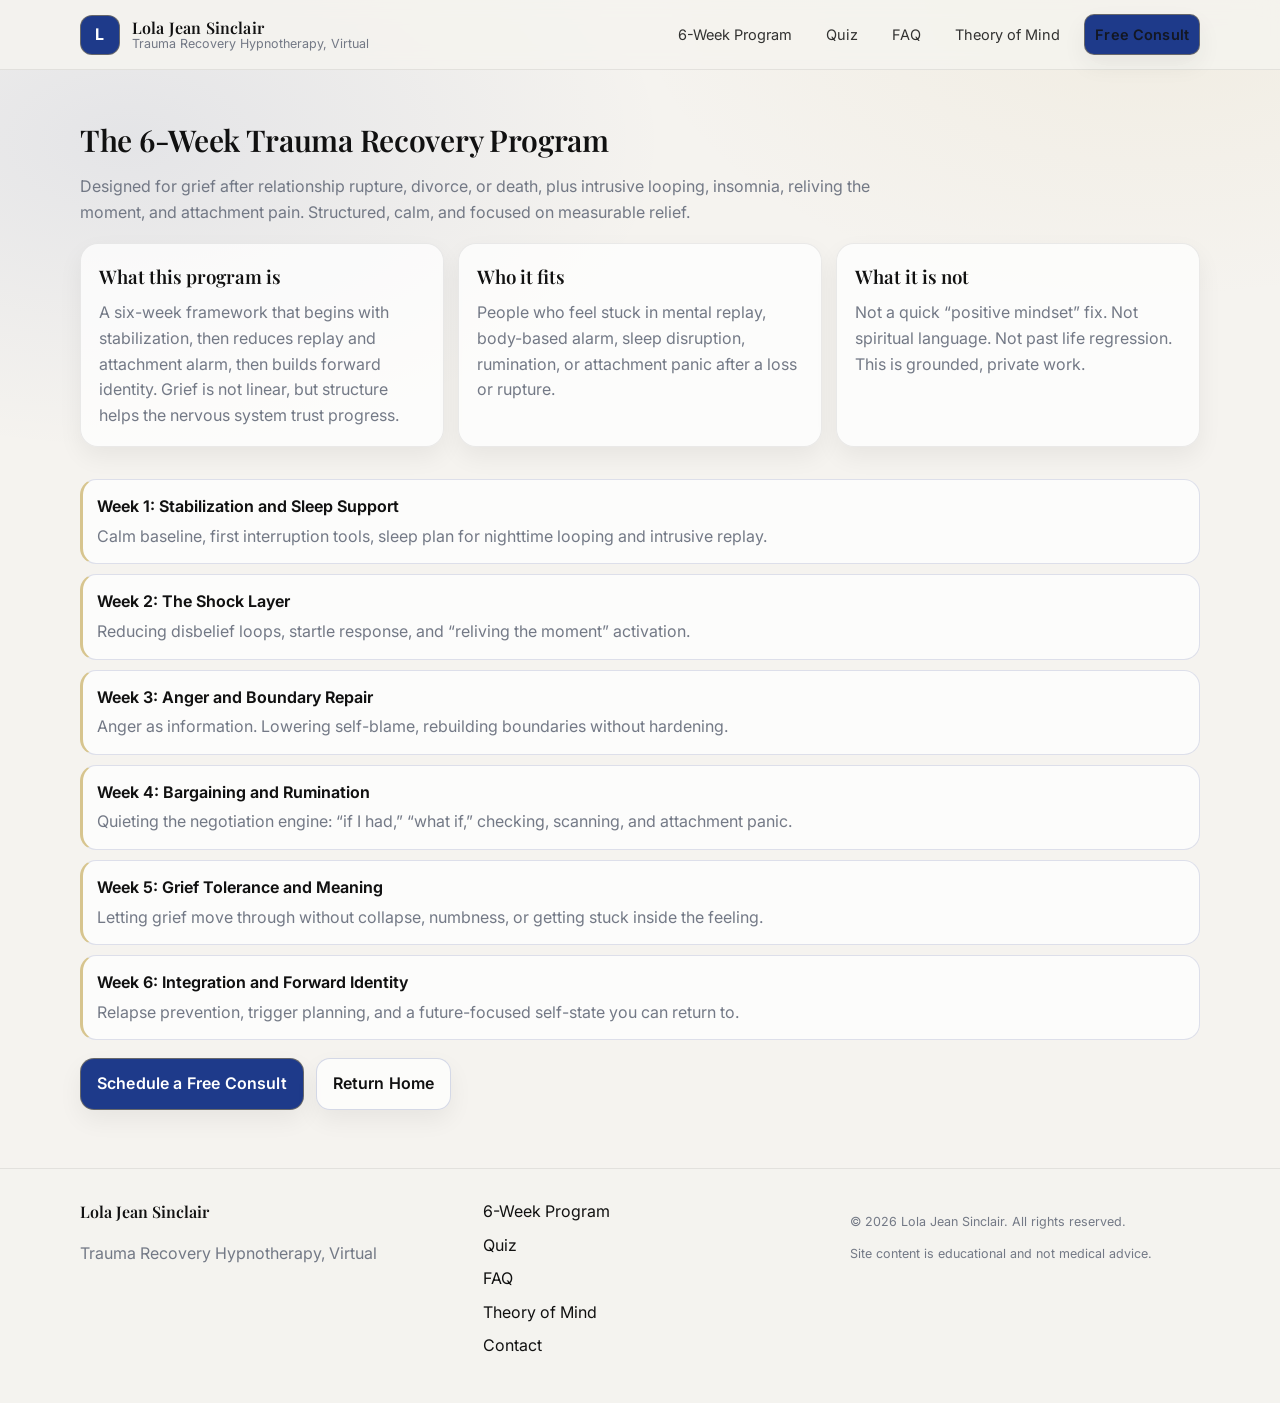
==== program.html @ 861ed59a "Add initial HTML structure for 6-Week Program This HTML file outlines a six-week trauma recovery hyp" ====
<!doctype html>
<html lang="en">
<head>
  <meta charset="utf-8" />
  <meta name="viewport" content="width=device-width, initial-scale=1" />
  <title>6-Week Program | Lola Jean Sinclair</title>
  <meta name="description" content="A structured six-week trauma recovery hypnotherapy program for grief, intrusive looping, insomnia, and attachment pain. Virtual sessions." />
  <link rel="stylesheet" href="styles.css" />
</head>
<body>
  <header class="site-header">
    <div class="container header-inner">
      <a class="brand" href="index.html" aria-label="Home">
        <span class="brand-mark" aria-hidden="true">L</span>
        <span class="brand-text">
          <span class="brand-name">Lola Jean Sinclair</span>
          <span class="brand-sub">Trauma Recovery Hypnotherapy, Virtual</span>
        </span>
      </a>

      <nav class="nav" aria-label="Primary">
        <a href="program.html">6-Week Program</a>
        <a href="quiz.html">Quiz</a>
        <a href="faq.html">FAQ</a>
        <a href="kappas-theory.html">Theory of Mind</a>
        <a class="btn btn-small" href="contact.html">Free Consult</a>
      </nav>

      <button class="nav-toggle" id="navToggle" aria-label="Open menu" aria-expanded="false" aria-controls="mobileNav">
        <span aria-hidden="true">Menu</span>
      </button>
    </div>

    <div class="mobile-nav" id="mobileNav" hidden>
      <div class="container mobile-nav-inner">
        <a href="program.html">6-Week Program</a>
        <a href="quiz.html">Quiz</a>
        <a href="faq.html">FAQ</a>
        <a href="kappas-theory.html">Theory of Mind</a>
        <a class="btn" href="contact.html">Book a Free Consult</a>
      </div>
    </div>
  </header>

  <main id="main">
    <section class="section">
      <div class="container">
        <div class="section-head">
          <h2>The 6-Week Trauma Recovery Program</h2>
          <p>
            Designed for grief after relationship rupture, divorce, or death, plus intrusive looping, insomnia, reliving the moment, and attachment pain.
            Structured, calm, and focused on measurable relief.
          </p>
        </div>

        <div class="cards">
          <article class="card">
            <h3>What this program is</h3>
            <p>
              A six-week framework that begins with stabilization, then reduces replay and attachment alarm, then builds forward identity.
              Grief is not linear, but structure helps the nervous system trust progress.
            </p>
          </article>
          <article class="card">
            <h3>Who it fits</h3>
            <p>
              People who feel stuck in mental replay, body-based alarm, sleep disruption, rumination, or attachment panic after a loss or rupture.
            </p>
          </article>
          <article class="card">
            <h3>What it is not</h3>
            <p>
              Not a quick “positive mindset” fix. Not spiritual language. Not past life regression. This is grounded, private work.
            </p>
          </article>
        </div>

        <div style="height:18px;"></div>

        <ol class="timeline">
          <li>
            <span class="t-title">Week 1: Stabilization and Sleep Support</span>
            <span class="t-desc">Calm baseline, first interruption tools, sleep plan for nighttime looping and intrusive replay.</span>
          </li>
          <li>
            <span class="t-title">Week 2: The Shock Layer</span>
            <span class="t-desc">Reducing disbelief loops, startle response, and “reliving the moment” activation.</span>
          </li>
          <li>
            <span class="t-title">Week 3: Anger and Boundary Repair</span>
            <span class="t-desc">Anger as information. Lowering self-blame, rebuilding boundaries without hardening.</span>
          </li>
          <li>
            <span class="t-title">Week 4: Bargaining and Rumination</span>
            <span class="t-desc">Quieting the negotiation engine: “if I had,” “what if,” checking, scanning, and attachment panic.</span>
          </li>
          <li>
            <span class="t-title">Week 5: Grief Tolerance and Meaning</span>
            <span class="t-desc">Letting grief move through without collapse, numbness, or getting stuck inside the feeling.</span>
          </li>
          <li>
            <span class="t-title">Week 6: Integration and Forward Identity</span>
            <span class="t-desc">Relapse prevention, trigger planning, and a future-focused self-state you can return to.</span>
          </li>
        </ol>

        <div class="cta-row">
          <a class="btn" href="contact.html">Schedule a Free Consult</a>
          <a class="btn btn-ghost" href="index.html">Return Home</a>
        </div>
      </div>
    </section>
  </main>

  <footer class="site-footer">
    <div class="container footer-grid">
      <div>
        <p class="footer-brand">Lola Jean Sinclair</p>
        <p class="muted">Trauma Recovery Hypnotherapy, Virtual</p>
      </div>
      <div class="footer-links">
        <a href="program.html">6-Week Program</a>
        <a href="quiz.html">Quiz</a>
        <a href="faq.html">FAQ</a>
        <a href="kappas-theory.html">Theory of Mind</a>
        <a href="contact.html">Contact</a>
      </div>
      <div class="muted small">
        <p>© <span id="year"></span> Lola Jean Sinclair. All rights reserved.</p>
        <p>Site content is educational and not medical advice.</p>
      </div>
    </div>
  </footer>

  <script src="script.js"></script>
</body>
</html>
---- styles.css ----
/* styles.css
   Elegant, calm, non-salesy theme
   Palette: cobalt, stone, pearl white, metallic gold
   Typography: refined serif headings + clean sans body
*/

/* Optional web fonts. If you prefer no external fonts, delete these two lines. */
@import url("https://fonts.googleapis.com/css2?family=Playfair+Display:wght@500;600;700&family=Inter:wght@400;500;600;700&display=swap");

:root{
  /* Palette */
  --bg: #F5F3EF;          /* pearl white */
  --ink: #111111;         /* charcoal ink */
  --stone: #6B7280;       /* stone */
  --cobalt: #1E3A8A;      /* cobalt */
  --gold: #BFA046;        /* metallic gold */

  /* Surfaces */
  --surface: rgba(255,255,255,.72);
  --surface-2: rgba(255,255,255,.58);
  --stroke: rgba(17,17,17,.12);
  --stroke-soft: rgba(17,17,17,.08);

  /* Shadows, keep subtle */
  --shadow-sm: 0 10px 24px rgba(0,0,0,.06);
  --shadow: 0 18px 50px rgba(0,0,0,.08);

  /* Radii */
  --radius: 18px;
  --radius-sm: 12px;

  /* Layout */
  --max: 1120px;

  /* Typography */
  --font-body: "Inter", ui-sans-serif, system-ui, -apple-system, Segoe UI, Roboto, Helvetica, Arial, "Apple Color Emoji","Segoe UI Emoji";
  --font-head: "Playfair Display", ui-serif, Georgia, "Times New Roman", Times, serif;
}

*{ box-sizing: border-box; }
html{ scroll-behavior: smooth; }
body{
  margin:0;
  font-family: var(--font-body);
  color: var(--ink);
  background:
    radial-gradient(900px 520px at 10% 10%, rgba(30,58,138,.08), transparent 60%),
    radial-gradient(900px 520px at 90% 0%, rgba(191,160,70,.08), transparent 58%),
    var(--bg);
  line-height: 1.6;
}

a{ color: inherit; text-decoration: none; }
a:hover{ text-decoration: underline; }

.container{
  width: min(var(--max), calc(100% - 40px));
  margin: 0 auto;
}

/* Accessibility */
.skip-link{
  position:absolute;
  left:-9999px;
  top:auto;
  width:1px;
  height:1px;
  overflow:hidden;
}
.skip-link:focus{
  left:16px;
  top:16px;
  width:auto;
  height:auto;
  padding:10px 12px;
  background:#fff;
  border: 1px solid var(--stroke);
  border-radius: 10px;
  box-shadow: var(--shadow-sm);
  z-index:999;
}

/* Header */
.site-header{
  position: sticky;
  top:0;
  z-index: 50;
  backdrop-filter: blur(10px);
  background: rgba(245,243,239,.84);
  border-bottom: 1px solid var(--stroke-soft);
}
.header-inner{
  display:flex;
  align-items:center;
  justify-content:space-between;
  padding: 14px 0;
  gap: 14px;
}

.brand{
  display:flex;
  align-items:center;
  gap: 12px;
  min-width: 240px;
}
.brand-mark{
  width: 40px;
  height: 40px;
  border-radius: 12px;
  display:grid;
  place-items:center;
  background: var(--cobalt);
  border: 1px solid rgba(191,160,70,.45);
  color: #fff;
  font-weight: 700;
  letter-spacing: .02em;
}
.brand-text{
  display:flex;
  flex-direction:column;
  line-height:1.1;
}
.brand-name{
  font-family: var(--font-head);
  font-weight: 600;
  letter-spacing: .01em;
}
.brand-sub{
  font-size: 12.5px;
  color: rgba(107,114,128,.95);
}

.nav{
  display:flex;
  align-items:center;
  gap: 14px;
}
.nav a{
  font-size: 14.5px;
  color: rgba(17,17,17,.86);
  padding: 8px 10px;
  border-radius: 10px;
}
.nav a:hover{
  background: rgba(30,58,138,.06);
  text-decoration: none;
}

.nav-toggle{
  display:none;
  border:1px solid var(--stroke);
  background: rgba(255,255,255,.65);
  border-radius: 12px;
  padding: 10px 12px;
  box-shadow: var(--shadow-sm);
}

.mobile-nav{
  border-top: 1px solid var(--stroke-soft);
  background: rgba(245,243,239,.92);
}
.mobile-nav-inner{
  display:grid;
  gap: 8px;
  padding: 14px 0 18px;
}
.mobile-nav-inner a{
  padding: 12px 12px;
  border: 1px solid var(--stroke-soft);
  border-radius: 12px;
  background: rgba(255,255,255,.70);
  text-decoration:none;
}
.mobile-nav-inner a.btn{
  border: 1px solid rgba(191,160,70,.35);
}

/* Hero */
.hero{
  padding: 46px 0 26px;
}
.hero-grid{
  display:grid;
  grid-template-columns: 1.25fr .85fr;
  gap: 26px;
  align-items: start;
}

.eyebrow{
  display:inline-flex;
  gap: 10px;
  align-items:center;
  font-size: 12.5px;
  letter-spacing: .12em;
  text-transform: uppercase;
  color: rgba(107,114,128,.95);
  border: 1px solid rgba(191,160,70,.38);
  padding: 8px 12px;
  border-radius: 999px;
  background: rgba(255,255,255,.60);
}

h1{
  margin: 14px 0 10px;
  font-family: var(--font-head);
  font-size: clamp(34px, 4vw, 54px);
  line-height: 1.06;
  letter-spacing: -.02em;
}
.lead{
  margin: 0 0 16px;
  font-size: 18px;
  color: rgba(17,17,17,.84);
  max-width: 64ch;
}

.cta-row{
  display:flex;
  gap: 12px;
  flex-wrap: wrap;
  margin: 18px 0 12px;
}

/* Buttons, calm and confident */
.btn{
  display:inline-flex;
  align-items:center;
  justify-content:center;
  padding: 12px 16px;
  border-radius: 14px;
  background: var(--cobalt);
  color: #fff;
  font-weight: 600;
  letter-spacing: .01em;
  border: 1px solid rgba(191,160,70,.45);
  text-decoration:none;
  box-shadow: var(--shadow-sm);
}
.btn:hover{
  text-decoration:none;
  filter: brightness(1.03);
}
.btn:active{ transform: translateY(1px); }

.btn-small{
  padding: 10px 12px;
  border-radius: 12px;
  font-size: 14px;
}
.btn-wide{ width: 100%; }

.btn-ghost{
  background: rgba(255,255,255,.70);
  color: var(--ink);
  border: 1px solid rgba(30,58,138,.18);
  box-shadow: var(--shadow-sm);
}
.btn-ghost:hover{
  background: rgba(255,255,255,.82);
}

.trust-badges{
  list-style:none;
  padding:0;
  margin: 16px 0 8px;
  display:grid;
  gap: 10px;
}
.trust-badges li{
  display:grid;
  gap: 2px;
  padding: 12px 14px;
  border-radius: 14px;
  border: 1px solid var(--stroke-soft);
  background: rgba(255,255,255,.70);
}
.trust-badges strong{ font-size: 14px; }
.trust-badges span{
  font-size: 13px;
  color: rgba(107,114,128,.95);
}

.fineprint{
  margin: 12px 0 0;
  font-size: 12.5px;
  color: rgba(107,114,128,.95);
  max-width: 74ch;
}

/* Right-side hero card */
.hero-card .glass{
  border-radius: var(--radius);
  border: 1px solid rgba(191,160,70,.38);
  background: rgba(255,255,255,.74);
  box-shadow: var(--shadow);
  padding: 18px;
  position: sticky;
  top: 88px;
}
.card-title{
  margin: 0 0 6px;
  font-family: var(--font-head);
  font-weight: 600;
  font-size: 20px;
}
.card-sub{ margin: 0 0 14px; color: rgba(107,114,128,.95); }

.mini-steps{
  display:grid;
  gap: 10px;
  margin-bottom: 14px;
}
.mini-step{
  border: 1px solid var(--stroke-soft);
  border-radius: 14px;
  padding: 12px 12px;
  background: rgba(255,255,255,.70);
}
.step-kicker{
  font-size: 12px;
  letter-spacing: .12em;
  text-transform: uppercase;
  color: rgba(107,114,128,.95);
}
.step-title{ display:block; font-weight: 650; margin-top: 2px; }
.step-desc{
  display:block;
  color: rgba(107,114,128,.95);
  font-size: 13px;
  margin-top: 2px;
}

/* Sections */
.section{
  padding: 46px 0;
}
.section.alt{
  background: rgba(255,255,255,.38);
  border-top: 1px solid var(--stroke-soft);
  border-bottom: 1px solid var(--stroke-soft);
}
.section-head{
  display:grid;
  gap: 10px;
  margin-bottom: 18px;
  max-width: 82ch;
}
.section-head h2{
  margin:0;
  font-family: var(--font-head);
  font-weight: 600;
  font-size: 30px;
  letter-spacing: -.01em;
}
.section-head p{ margin:0; color: rgba(107,114,128,.95); }

.cards{
  display:grid;
  grid-template-columns: repeat(3, 1fr);
  gap: 14px;
}
.card{
  border-radius: var(--radius);
  border: 1px solid var(--stroke-soft);
  background: rgba(255,255,255,.72);
  box-shadow: var(--shadow-sm);
  padding: 18px;
}
.card h3{
  margin: 0 0 8px;
  font-family: var(--font-head);
  font-weight: 600;
}
.card p{ margin: 0; color: rgba(107,114,128,.95); }

/* Two-column layout */
.two-col{
  display:grid;
  grid-template-columns: 1.05fr .95fr;
  gap: 18px;
  align-items: start;
}
.muted{ color: rgba(107,114,128,.95); }

/* Timeline */
.timeline{
  margin: 14px 0 0;
  padding: 0;
  list-style: none;
  display:grid;
  gap: 10px;
}
.timeline li{
  border: 1px solid rgba(30,58,138,.14);
  border-left: 3px solid rgba(191,160,70,.60);
  border-radius: 16px;
  padding: 14px 14px;
  background: rgba(255,255,255,.72);
}
.t-title{ display:block; font-weight: 650; }
.t-desc{ display:block; color: rgba(107,114,128,.95); margin-top: 4px; }

/* Side panel */
.panel{
  border-radius: var(--radius);
  border: 1px solid rgba(191,160,70,.30);
  background: rgba(255,255,255,.70);
  box-shadow: var(--shadow);
  padding: 18px;
}
.panel h3{
  margin-top: 0;
  font-family: var(--font-head);
  font-weight: 600;
}
.story{
  border: 1px solid var(--stroke-soft);
  border-radius: 16px;
  padding: 12px 12px;
  background: rgba(255,255,255,.72);
  margin-top: 10px;
}
.story-title{
  margin: 0 0 6px;
  font-weight: 650;
}
.story-body{ margin: 0; color: rgba(107,114,128,.95); }

/* Links that feel premium, not salesy */
.link{
  display:inline-block;
  margin-top: 12px;
  color: var(--cobalt);
  font-weight: 650;
  text-decoration: none;
  border-bottom: 1px solid rgba(191,160,70,.55);
  padding-bottom: 2px;
}
.link:hover{
  text-decoration:none;
  border-bottom-color: rgba(191,160,70,.95);
}

/* CTA slab */
.cta-slab{
  display:flex;
  align-items:center;
  justify-content:space-between;
  gap: 14px;
  padding: 18px;
  border-radius: var(--radius);
  border: 1px solid rgba(30,58,138,.16);
  background: rgba(255,255,255,.72);
  box-shadow: var(--shadow-sm);
}
.cta-slab h3{
  margin: 0 0 6px;
  font-family: var(--font-head);
  font-weight: 600;
}
.cta-slab p{ margin: 0; }

/* Footer */
.site-footer{
  padding: 30px 0 44px;
  border-top: 1px solid var(--stroke-soft);
  background: rgba(245,243,239,.75);
}
.footer-grid{
  display:grid;
  grid-template-columns: 1.1fr 1fr 1fr;
  gap: 18px;
  align-items:start;
}
.footer-brand{
  margin: 0;
  font-family: var(--font-head);
  font-weight: 600;
  font-size: 16px;
}
.footer-links{
  display:grid;
  gap: 8px;
}
.small{ font-size: 12.5px; }

/* Responsive */
@media (max-width: 980px){
  .hero-grid{ grid-template-columns: 1fr; }
  .hero-card .glass{ position: relative; top: 0; }
  .cards{ grid-template-columns: 1fr; }
  .two-col{ grid-template-columns: 1fr; }
  .footer-grid{ grid-template-columns: 1fr; }
}

@media (max-width: 820px){
  .nav{ display:none; }
  .nav-toggle{ display:inline-flex; }
  .cta-slab{ flex-direction: column; align-items: flex-start; }
}
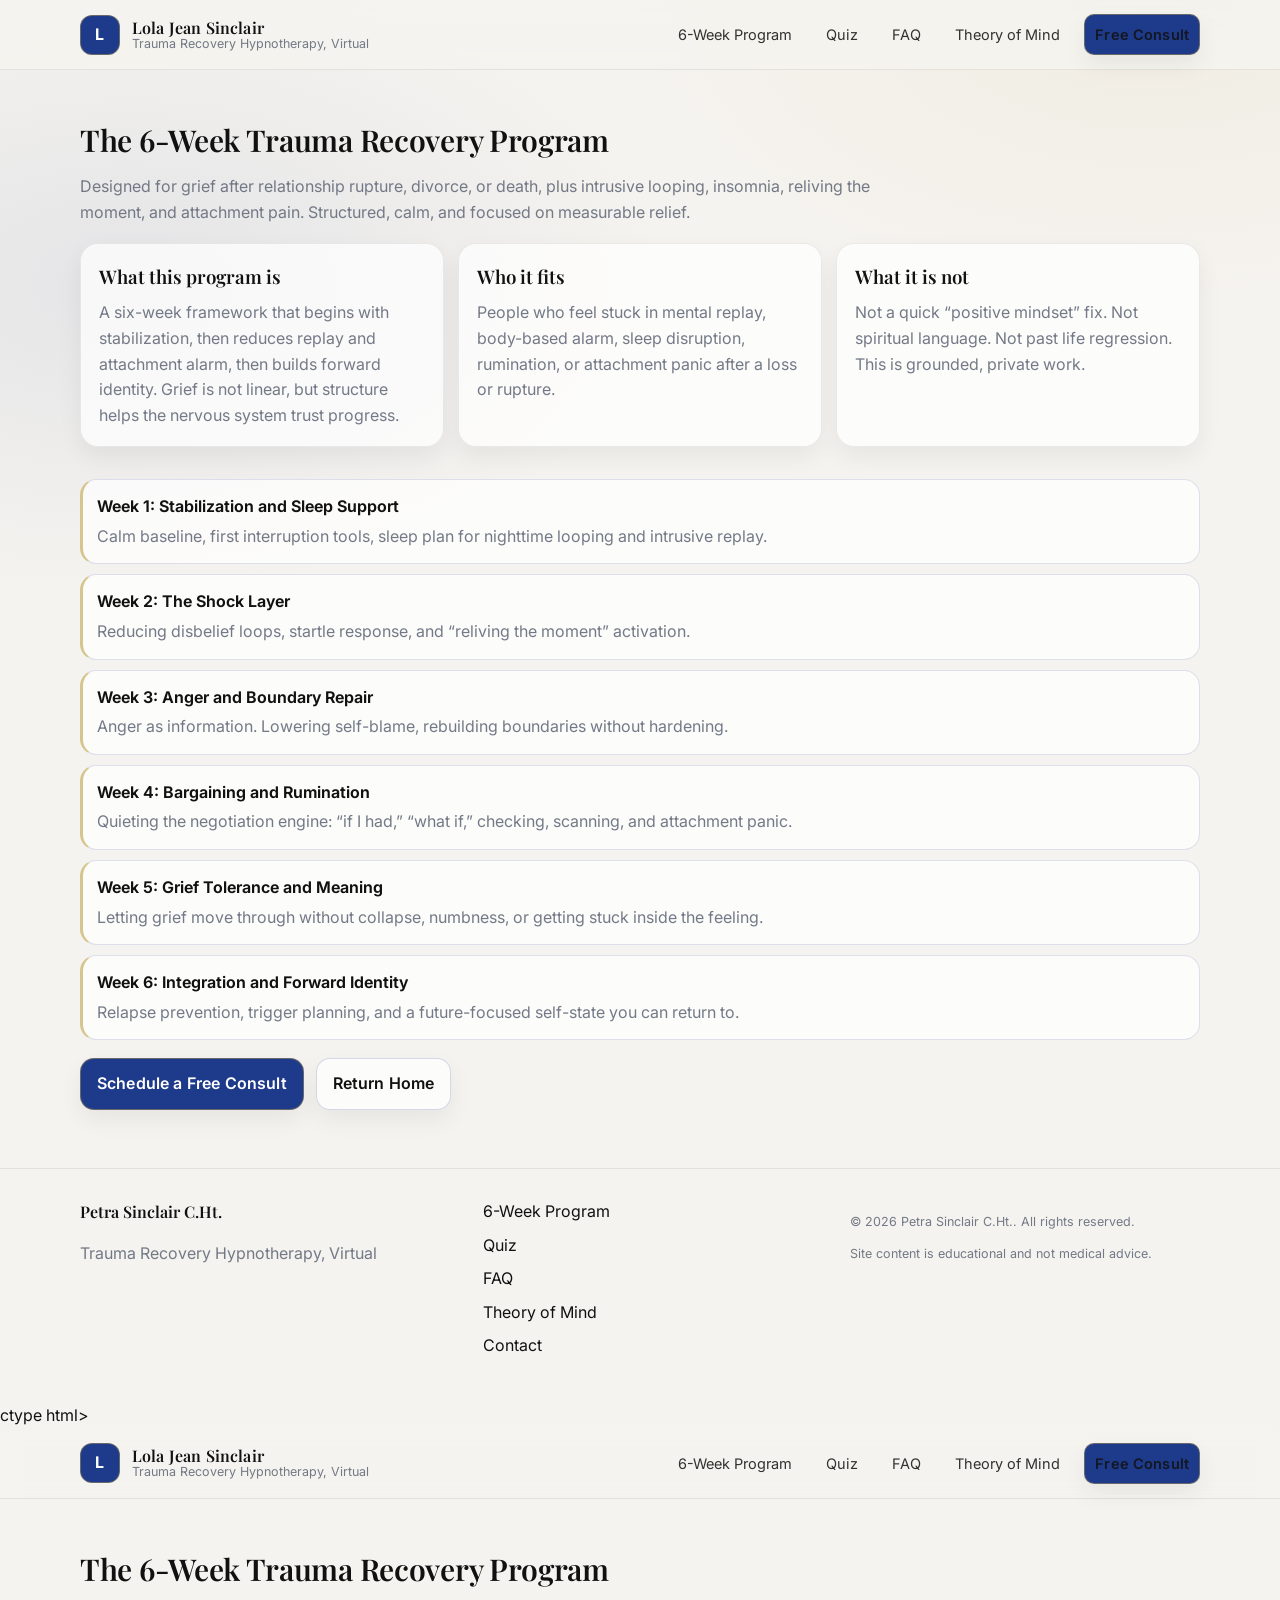
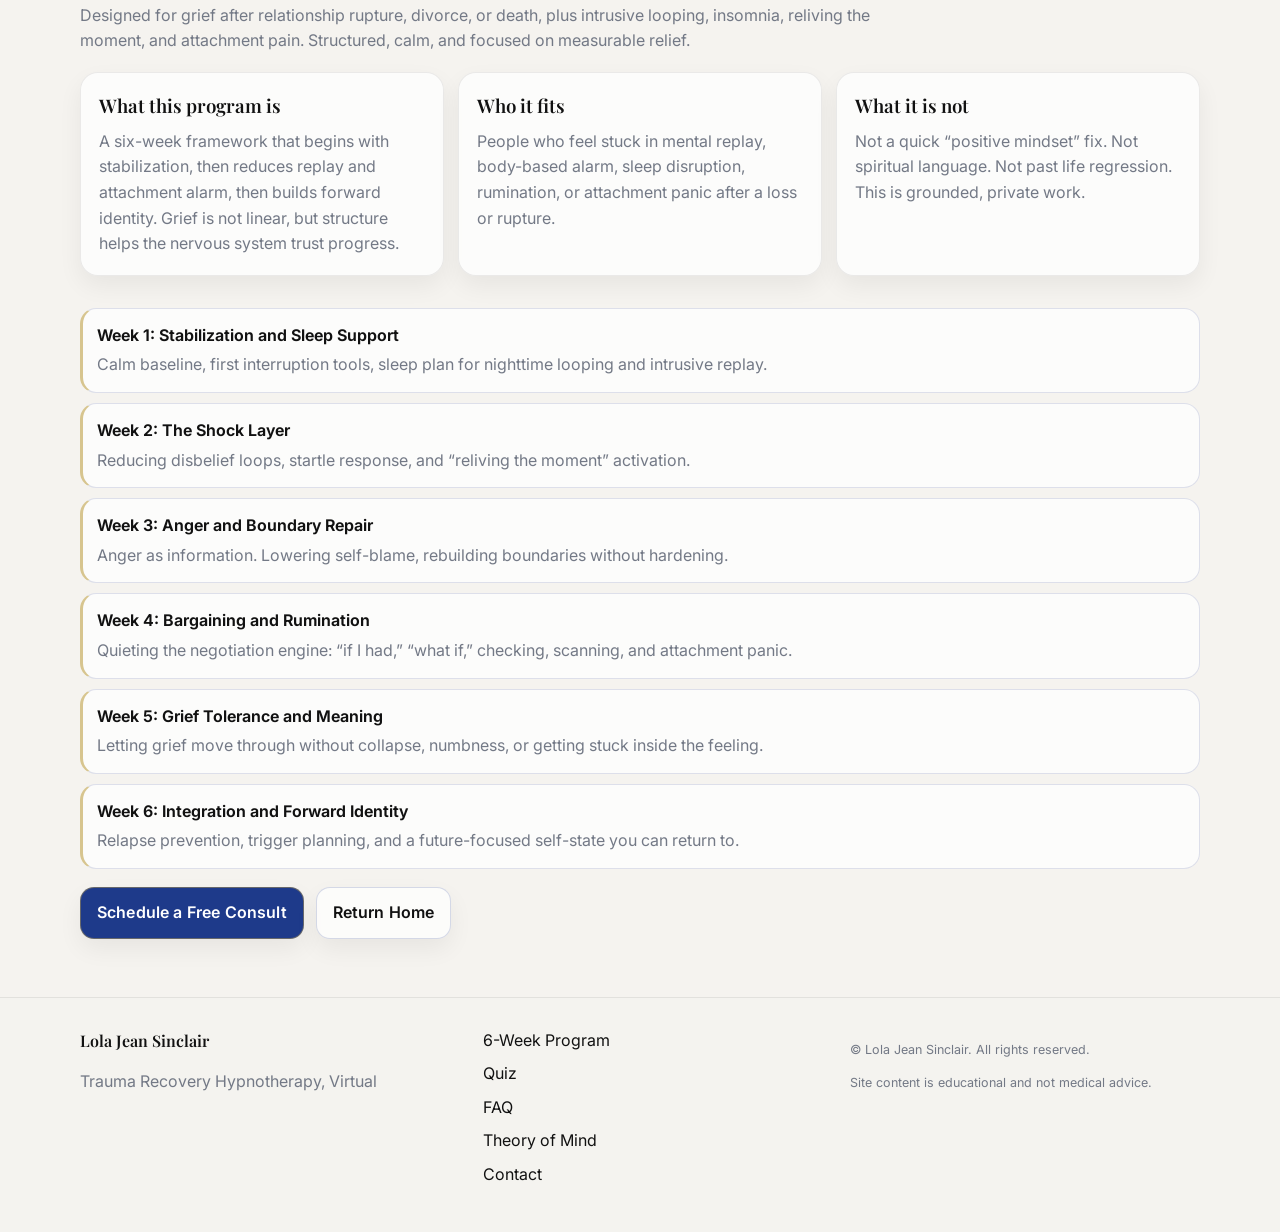
==== commit c12eaa6d: "Fix HTML structure and enhance footer content Updated the HTML structure and added footer content fo" ====
--- a/program.html
+++ b/program.html
@@ -1,4 +1,4 @@
-<!doctype html>
+<!do<!doctype html>
 <html lang="en">
 <head>
   <meta charset="utf-8" />
@@ -115,6 +115,142 @@
   <footer class="site-footer">
     <div class="container footer-grid">
       <div>
+        <p class="footer-brand">Petra Sinclair C.Ht.</p>
+        <p class="muted">Trauma Recovery Hypnotherapy, Virtual</p>
+      </div>
+      <div class="footer-links">
+        <a href="program.html">6-Week Program</a>
+        <a href="quiz.html">Quiz</a>
+        <a href="faq.html">FAQ</a>
+        <a href="kappas-theory.html">Theory of Mind</a>
+        <a href="contact.html">Contact</a>
+      </div>
+      <div class="muted small">
+        <p>© <span id="year"></span> Petra Sinclair C.Ht.. All rights reserved.</p>
+        <p>Site content is educational and not medical advice.</p>
+      </div>
+    </div>
+  </footer>
+
+  <script src="script.js"></script>
+</body>
+</html>ctype html>
+<html lang="en">
+<head>
+  <meta charset="utf-8" />
+  <meta name="viewport" content="width=device-width, initial-scale=1" />
+  <title>6-Week Program | Petra Sinclair C.Ht.</title>
+  <meta name="description" content="A structured six-week trauma recovery hypnotherapy program for grief, intrusive looping, insomnia, and attachment pain. Virtual sessions." />
+  <link rel="stylesheet" href="styles.css" />
+</head>
+<body>
+  <header class="site-header">
+    <div class="container header-inner">
+      <a class="brand" href="index.html" aria-label="Home">
+        <span class="brand-mark" aria-hidden="true">L</span>
+        <span class="brand-text">
+          <span class="brand-name">Lola Jean Sinclair</span>
+          <span class="brand-sub">Trauma Recovery Hypnotherapy, Virtual</span>
+        </span>
+      </a>
+
+      <nav class="nav" aria-label="Primary">
+        <a href="program.html">6-Week Program</a>
+        <a href="quiz.html">Quiz</a>
+        <a href="faq.html">FAQ</a>
+        <a href="kappas-theory.html">Theory of Mind</a>
+        <a class="btn btn-small" href="contact.html">Free Consult</a>
+      </nav>
+
+      <button class="nav-toggle" id="navToggle" aria-label="Open menu" aria-expanded="false" aria-controls="mobileNav">
+        <span aria-hidden="true">Menu</span>
+      </button>
+    </div>
+
+    <div class="mobile-nav" id="mobileNav" hidden>
+      <div class="container mobile-nav-inner">
+        <a href="program.html">6-Week Program</a>
+        <a href="quiz.html">Quiz</a>
+        <a href="faq.html">FAQ</a>
+        <a href="kappas-theory.html">Theory of Mind</a>
+        <a class="btn" href="contact.html">Book a Free Consult</a>
+      </div>
+    </div>
+  </header>
+
+  <main id="main">
+    <section class="section">
+      <div class="container">
+        <div class="section-head">
+          <h2>The 6-Week Trauma Recovery Program</h2>
+          <p>
+            Designed for grief after relationship rupture, divorce, or death, plus intrusive looping, insomnia, reliving the moment, and attachment pain.
+            Structured, calm, and focused on measurable relief.
+          </p>
+        </div>
+
+        <div class="cards">
+          <article class="card">
+            <h3>What this program is</h3>
+            <p>
+              A six-week framework that begins with stabilization, then reduces replay and attachment alarm, then builds forward identity.
+              Grief is not linear, but structure helps the nervous system trust progress.
+            </p>
+          </article>
+          <article class="card">
+            <h3>Who it fits</h3>
+            <p>
+              People who feel stuck in mental replay, body-based alarm, sleep disruption, rumination, or attachment panic after a loss or rupture.
+            </p>
+          </article>
+          <article class="card">
+            <h3>What it is not</h3>
+            <p>
+              Not a quick “positive mindset” fix. Not spiritual language. Not past life regression. This is grounded, private work.
+            </p>
+          </article>
+        </div>
+
+        <div style="height:18px;"></div>
+
+        <ol class="timeline">
+          <li>
+            <span class="t-title">Week 1: Stabilization and Sleep Support</span>
+            <span class="t-desc">Calm baseline, first interruption tools, sleep plan for nighttime looping and intrusive replay.</span>
+          </li>
+          <li>
+            <span class="t-title">Week 2: The Shock Layer</span>
+            <span class="t-desc">Reducing disbelief loops, startle response, and “reliving the moment” activation.</span>
+          </li>
+          <li>
+            <span class="t-title">Week 3: Anger and Boundary Repair</span>
+            <span class="t-desc">Anger as information. Lowering self-blame, rebuilding boundaries without hardening.</span>
+          </li>
+          <li>
+            <span class="t-title">Week 4: Bargaining and Rumination</span>
+            <span class="t-desc">Quieting the negotiation engine: “if I had,” “what if,” checking, scanning, and attachment panic.</span>
+          </li>
+          <li>
+            <span class="t-title">Week 5: Grief Tolerance and Meaning</span>
+            <span class="t-desc">Letting grief move through without collapse, numbness, or getting stuck inside the feeling.</span>
+          </li>
+          <li>
+            <span class="t-title">Week 6: Integration and Forward Identity</span>
+            <span class="t-desc">Relapse prevention, trigger planning, and a future-focused self-state you can return to.</span>
+          </li>
+        </ol>
+
+        <div class="cta-row">
+          <a class="btn" href="contact.html">Schedule a Free Consult</a>
+          <a class="btn btn-ghost" href="index.html">Return Home</a>
+        </div>
+      </div>
+    </section>
+  </main>
+
+  <footer class="site-footer">
+    <div class="container footer-grid">
+      <div>
         <p class="footer-brand">Lola Jean Sinclair</p>
         <p class="muted">Trauma Recovery Hypnotherapy, Virtual</p>
       </div>
